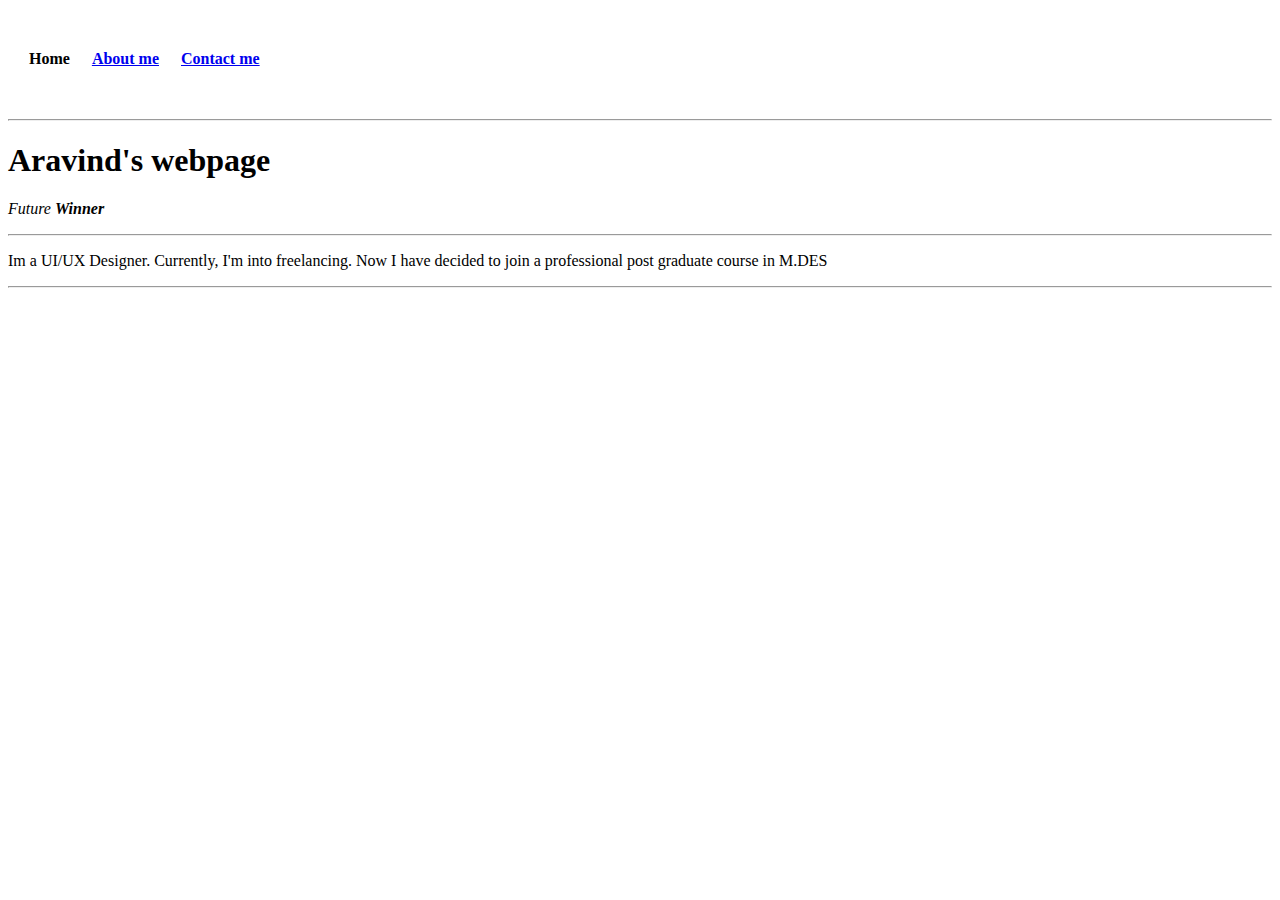
==== index.html @ 59d8682f "Add initial cv website files" ====
<!DOCTYPE html>
<html lang="en" dir="ltr">

<head>
  <meta charset="utf-8">
  <title>My personal site</title>
</head>

<body>
  <table cellspacing=20>
    <tr>
      <td><h4>Home</h4></td>
      <td><h4><a href="about.html">About me</a></h4></td>
      <td><h4><a href="contact.html">Contact me</a></h4></td>
    </tr>
  </table>
  <hr>
  <h1>Aravind's webpage</h1>

  <p><em>Future <strong>Winner</strong></em></p>
  <hr>
  <p>Im a UI/UX Designer. Currently, I'm into freelancing. Now I have decided to join a professional post graduate course in M.DES</p>
  <hr>



</body>

</html>
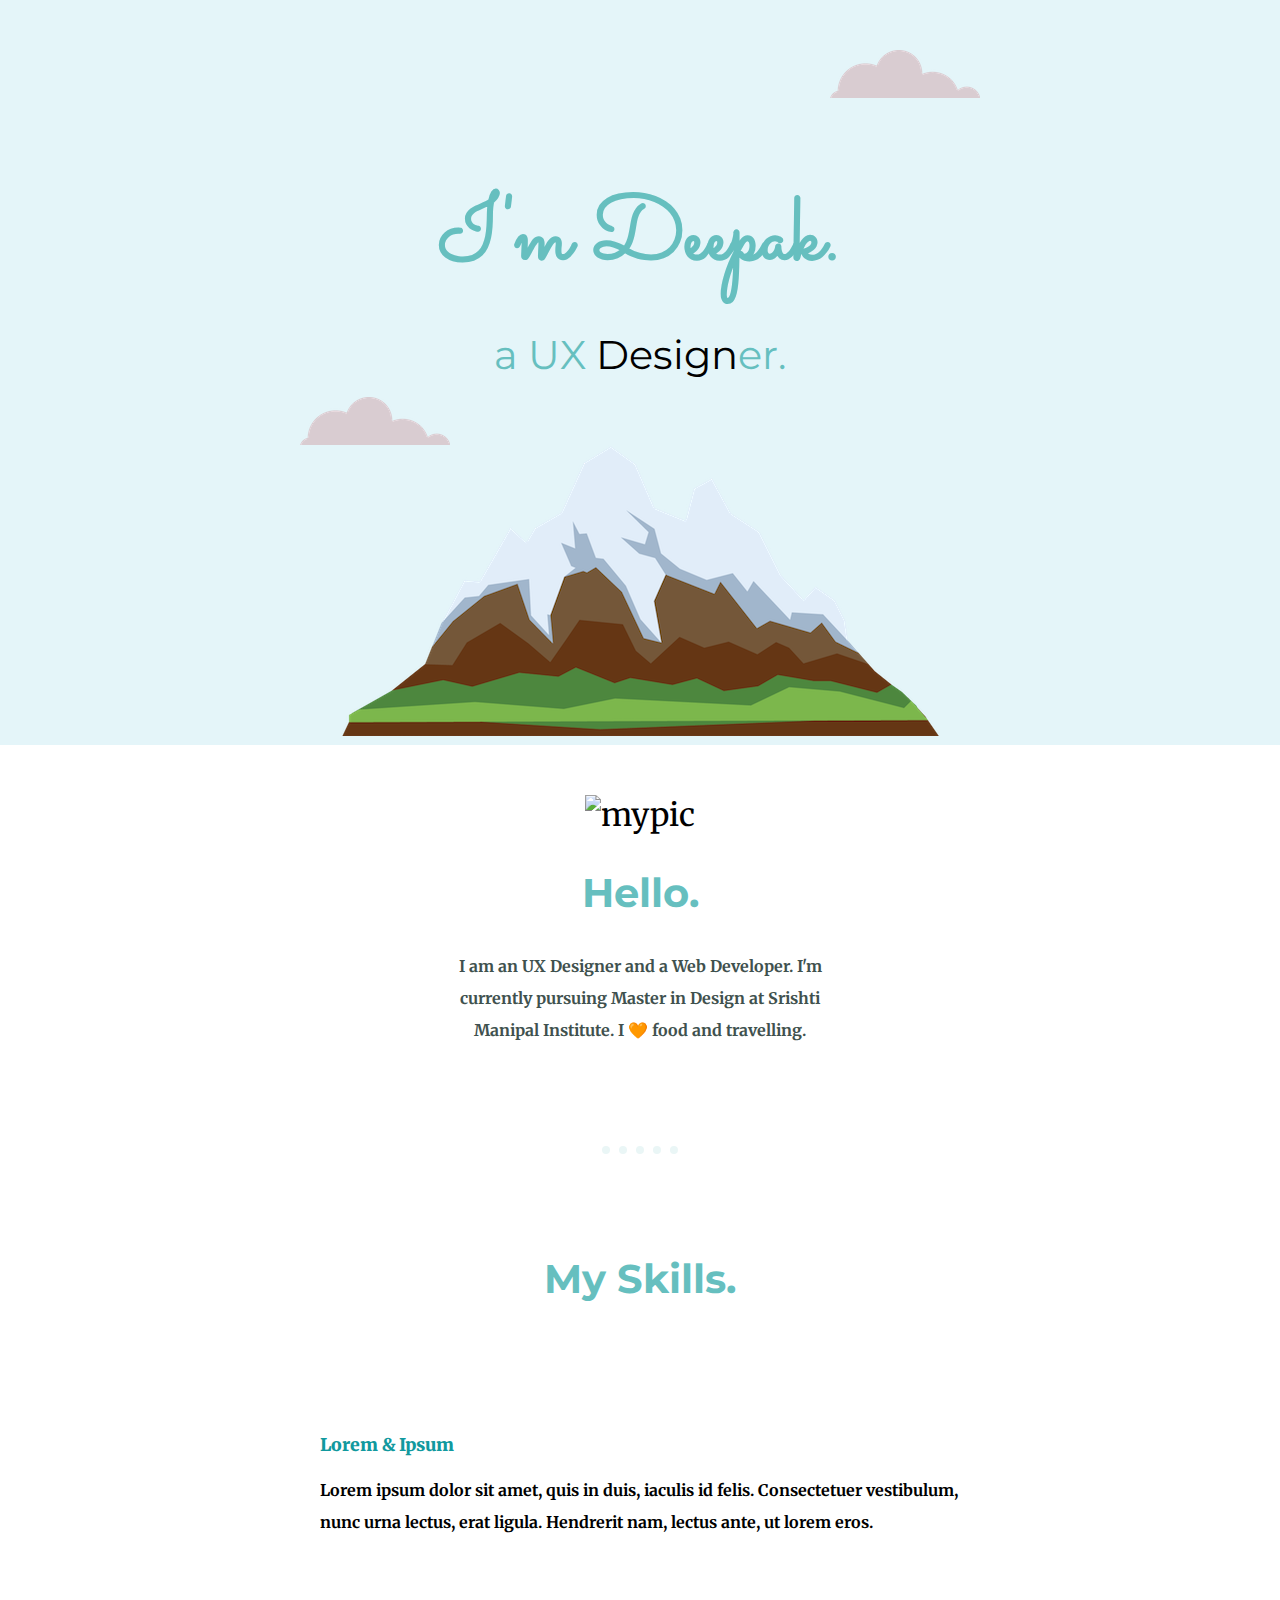
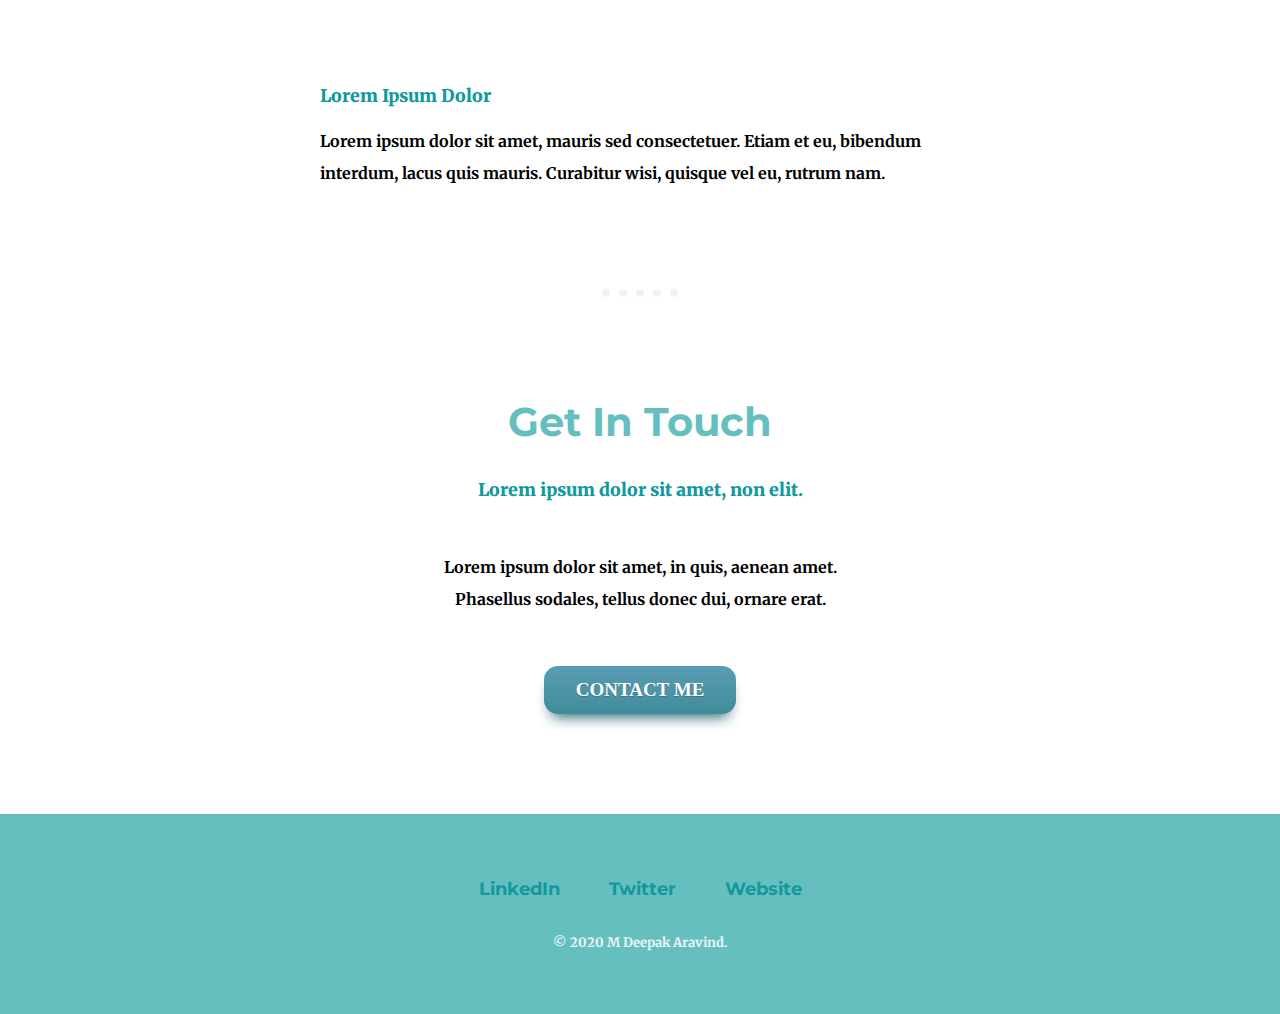
==== commit 8c303cd7: "Add files via upload" ====
--- a/index.html
+++ b/index.html
@@ -3,27 +3,57 @@
 
 <head>
   <meta charset="utf-8">
-  <title>My personal site</title>
+  <title>Deepak's</title>
+  <link rel="stylesheet" href="css/styles.css">
+  <link rel="icon" href="favicon.ico">
+  <link href="https://fonts.googleapis.com/css2?family=Merriweather&family=Montserrat&family=Sacramento&display=swap" rel="stylesheet">
 </head>
 
 <body>
-  <table cellspacing=20>
-    <tr>
-      <td><h4>Home</h4></td>
-      <td><h4><a href="about.html">About me</a></h4></td>
-      <td><h4><a href="contact.html">Contact me</a></h4></td>
-    </tr>
-  </table>
-  <hr>
-  <h1>Aravind's webpage</h1>
+  <div class="top-container">
+    <img class="cloud1" src="Images\cloud.png" alt="cloud">
+    <h1 class="main-heading"> I'm Deepak.</h1>
+    <h4 class="subtitle">a UX <span class="design">Design</span>er.</h4>
+    <img class="cloud2" src="Images\cloud.png" alt="cloud">
+    <img class="mountain" src="Images\mountain.png" alt="mountain">
 
-  <p><em>Future <strong>Winner</strong></em></p>
-  <hr>
-  <p>Im a UI/UX Designer. Currently, I'm into freelancing. Now I have decided to join a professional post graduate course in M.DES</p>
-  <hr>
+  </div>
+  <div class="middle-container">
+    <div class="profile">
+      <img class="prof" src="images/mypic.png" alt="mypic">
+      <h2>Hello.</h2>
+      <p class="bio">I am an UX Designer and a Web Developer. I'm currently pursuing Master in Design at Srishti Manipal Institute. I 🧡 food and travelling.</p>
+    </div>
+    <hr>
+    <div class="skills">
+      <h2>My Skills.</h2>
+      <div class="skill-row">
+        <img class="skillimage1" src="https://image.flaticon.com/icons/svg/2091/2091418.svg" alt="">
+        <h3>Lorem & Ipsum</h3>
+        <p class="skill1">Lorem ipsum dolor sit amet, quis in duis, iaculis id felis. Consectetuer vestibulum, nunc urna lectus, erat ligula. Hendrerit nam, lectus ante, ut lorem eros.</p>
+      </div>
+      <div class="skill-row">
+        <img class="skillimage2" src="https://image.flaticon.com/icons/svg/2972/2972138.svg" alt="">
+        <h3>Lorem Ipsum Dolor</h3>
+        <p class="skill1">Lorem ipsum dolor sit amet, mauris sed consectetuer. Etiam et eu, bibendum interdum, lacus quis mauris. Curabitur wisi, quisque vel eu, rutrum nam.</p>
+      </div>
+    </div>
+    <hr>
+    <div class="contact-me">
+      <h2>Get In Touch</h2>
+      <h3>Lorem ipsum dolor sit amet, non elit.</h3>
+      <p class="contactinfo">Lorem ipsum dolor sit amet, in quis, aenean amet. Phasellus sodales, tellus donec dui, ornare erat.</p>
+      <a href="#" id="myButton">CONTACT ME</a>
+    </div>
+  </div>
 
 
-
+  <div id="bottom-container">
+    <a class="footer-link" href="https://www.linkedin.com/">LinkedIn</a>
+    <a class="footer-link" href="https://twitter.com/">Twitter</a>
+    <a class="footer-link" href="https://www.appbrewery.co/">Website</a>
+    <p id="copy">© 2020 M Deepak Aravind.</p>
+  </div>
 </body>
 
 </html>
--- a/css/styles.css
+++ b/css/styles.css
@@ -0,0 +1,190 @@
+body {
+  margin: 0;
+  text-align: center;
+  font-family: 'Merriweather', serif;
+  font-size: 200%
+}
+
+.top-container {
+  background-color: #E4F5F9;
+  position: relative;
+  padding-top: 100px;
+}
+
+#bottom-container{
+  background-color: #66BFBF;
+  position: relative;
+  width: 100%;
+  height: 150px;
+  padding-top: 50px;
+
+
+}
+
+
+.main-heading{
+  color: #66BFBF;
+  margin: 50px auto 0 auto;
+  font-size: 5.625rem;
+  font-family: 'Sacramento', cursive;
+  line-height: 2;
+}
+
+.subtitle{
+  color: #66BFBF;
+  font-weight: normal;
+  margin: 0;
+  font-size: 2.5rem;
+  font-family: 'Montserrat', sans-serif;
+}
+
+h2 {
+  font-family: 'Montserrat', sans-serif;
+  font-size: 2.5rem;
+  color: #66BFBF;
+}
+
+h3 {
+  font-size: 1.1rem;
+  font-family: 'Merriweather', sans-serif;
+  color: #11999E;
+  font-weight: 900;
+}
+
+a{
+  font-size: 1.2rem;
+  color: #11999E;
+  font-family: 'Montserrat', sans-serif;
+}
+
+p{
+  font-size: 1rem;
+}
+
+.bio{
+  width: 29%;
+  margin:0 auto 0 auto;
+  line-height: 2;
+  font-weight: bold;
+  color: #40514E;
+}
+
+.skill1{
+  text-align: left;
+  font-size: 1rem;
+  line-height: 2;
+}
+
+.design{
+  color: Black;
+}
+
+.cloud1{
+  position:absolute;
+  right: 300px;
+  top: 50px;
+}
+
+.cloud2{
+  position: absolute;
+  left: 300px;
+  bottom: 300px;
+}
+
+.skill-row{
+  margin: 0 auto 50px auto;
+  width: 50%;
+  text-align: left;
+  padding-top: 80px;
+  font-weight: bolder;
+}
+
+.prof{
+  margin-top:50px;
+  width: 15%;
+}
+.skillimage1{
+  width: 25%;
+  float: left;
+  margin-right:50px;
+}
+.skillimage2{
+  width: 25%;
+  float: right;
+  margin-left: 50px;
+}
+.contactimage{
+  width: 10%;
+}
+hr{
+ width: 6%;
+ margin: 100px auto 100px auto;
+ border-top: 8px dotted #EAF6F6;
+ border-bottom: 0;
+ border-left: 0;
+ border-right: 0;
+}
+
+.contactinfo{
+  margin: 50px auto 50px auto;
+  width: 35%;
+  font-weight: bolder;
+  line-height: 2;
+}
+
+.footer-link{
+  text-decoration: none;
+  margin: 0 21px 0 21px;
+  font-size: 1.1rem;
+  font-weight: bolder;
+}
+
+#copy{
+  font-size: 13px;
+  color: #EAF6F6;
+  margin-top: 30px;
+  font-weight: bolder;
+}
+
+
+
+#myButton {
+	-moz-box-shadow: 0 10px 14px -7px #276873;
+	-webkit-box-shadow: 0 10px 14px -7px #276873;
+	box-shadow: 0 10px 14px -7px #276873;
+	background:-webkit-gradient(linear, left top, left bottom, color-stop(0.05, #599bb3), color-stop(1, #408c99));
+	background:-moz-linear-gradient(top, #599bb3 5%, #408c99 100%);
+	background:-webkit-linear-gradient(top, #599bb3 5%, #408c99 100%);
+	background:-o-linear-gradient(top, #599bb3 5%, #408c99 100%);
+	background:-ms-linear-gradient(top, #599bb3 5%, #408c99 100%);
+	background:linear-gradient(to bottom, #599bb3 5%, #408c99 100%);
+	filter:progid:DXImageTransform.Microsoft.gradient(startColorstr='#599bb3', endColorstr='#408c99',GradientType=0);
+	background-color:#599bb3;
+	-webkit-border-radius:14px;
+	-moz-border-radius:14px;
+	border-radius:14px;
+	display:inline-block;
+	cursor:pointer;
+	color:#ffffff;
+	font-family:Verdana;
+	font-size:19px;
+	font-weight:bold;
+	padding:13px 32px;
+	text-decoration:none;
+	text-shadow:0 1px 0 #3d768a;
+  margin-bottom: 100px;
+}
+#myButton:hover {
+	background:-webkit-gradient(linear, left top, left bottom, color-stop(0.05, #408c99), color-stop(1, #599bb3));
+	background:-moz-linear-gradient(top, #408c99 5%, #599bb3 100%);
+	background:-webkit-linear-gradient(top, #408c99 5%, #599bb3 100%);
+	background:-o-linear-gradient(top, #408c99 5%, #599bb3 100%);
+	background:-ms-linear-gradient(top, #408c99 5%, #599bb3 100%);
+	background:linear-gradient(to bottom, #408c99 5%, #599bb3 100%);
+	filter:progid:DXImageTransform.Microsoft.gradient(startColorstr='#408c99', endColorstr='#599bb3',GradientType=0);
+	background-color:#408c99;
+}
+#myButton:active {
+	position:relative;
+	top:1px;
+}
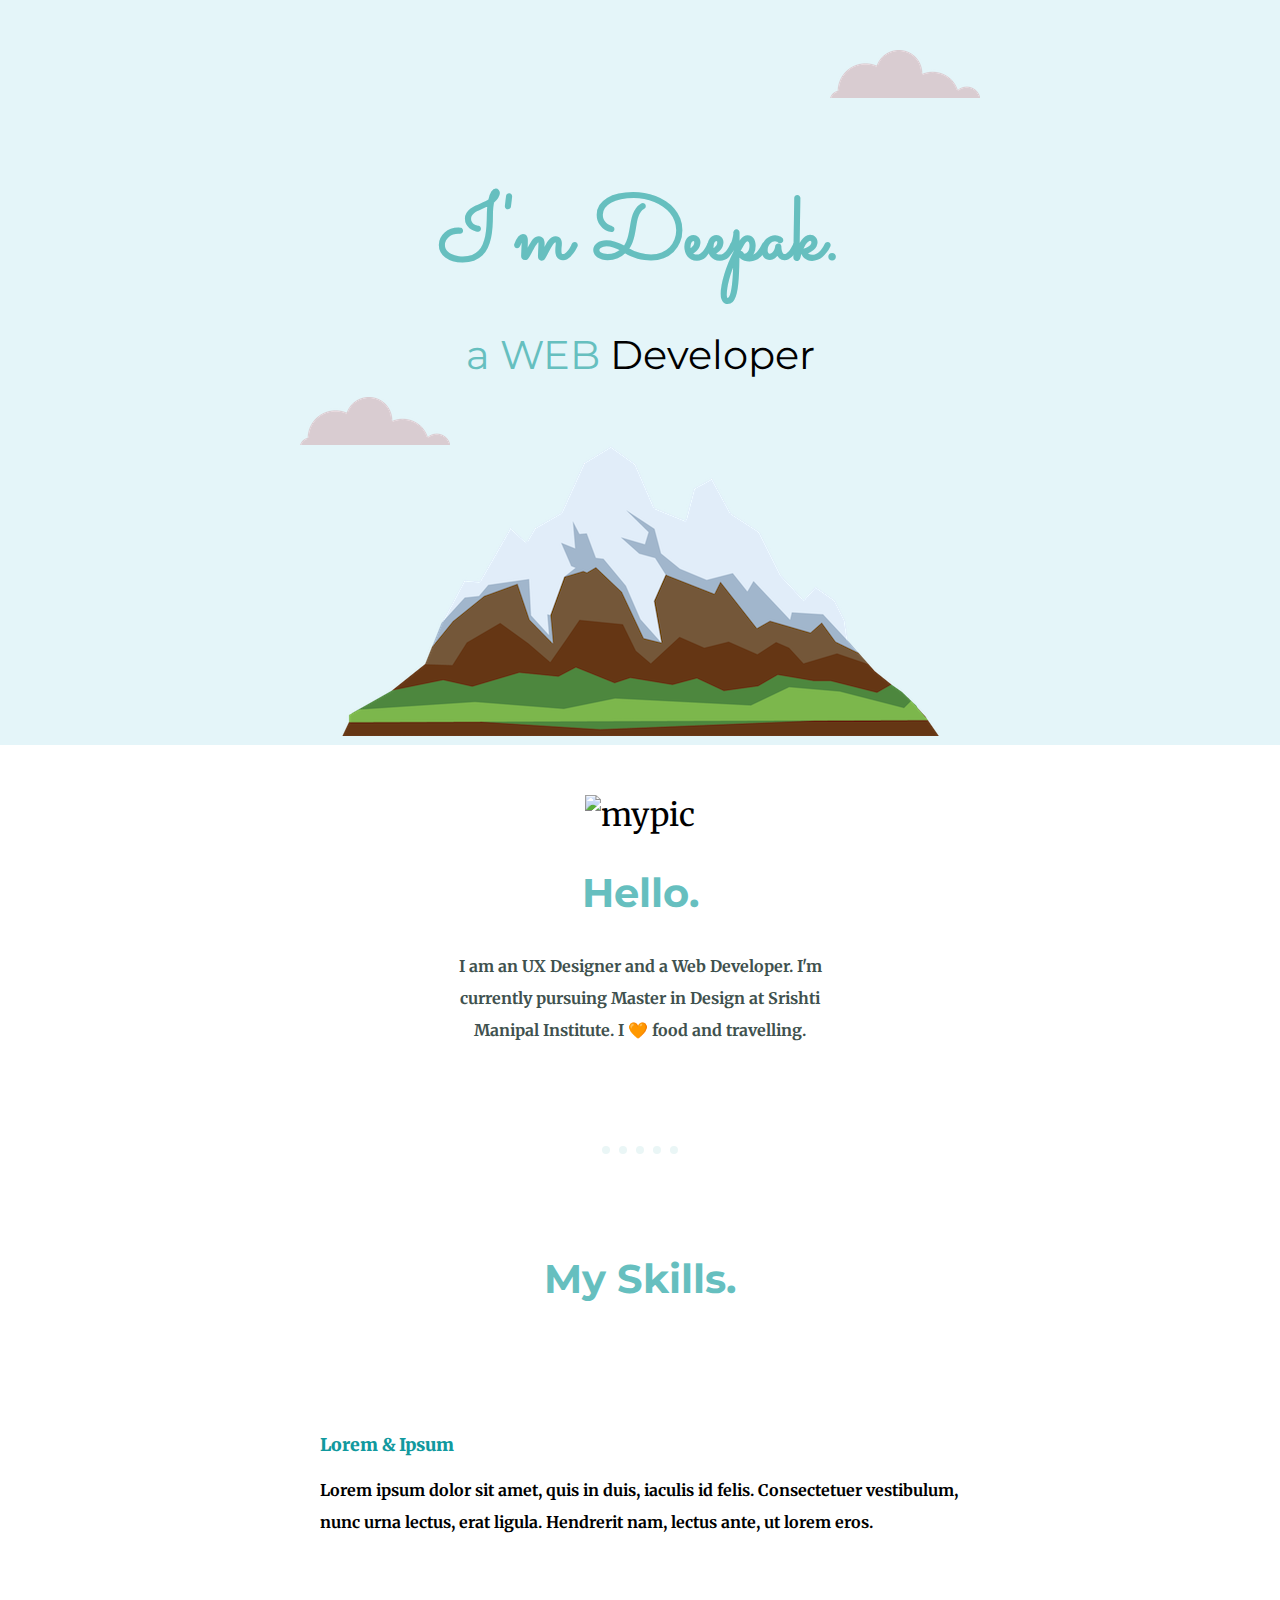
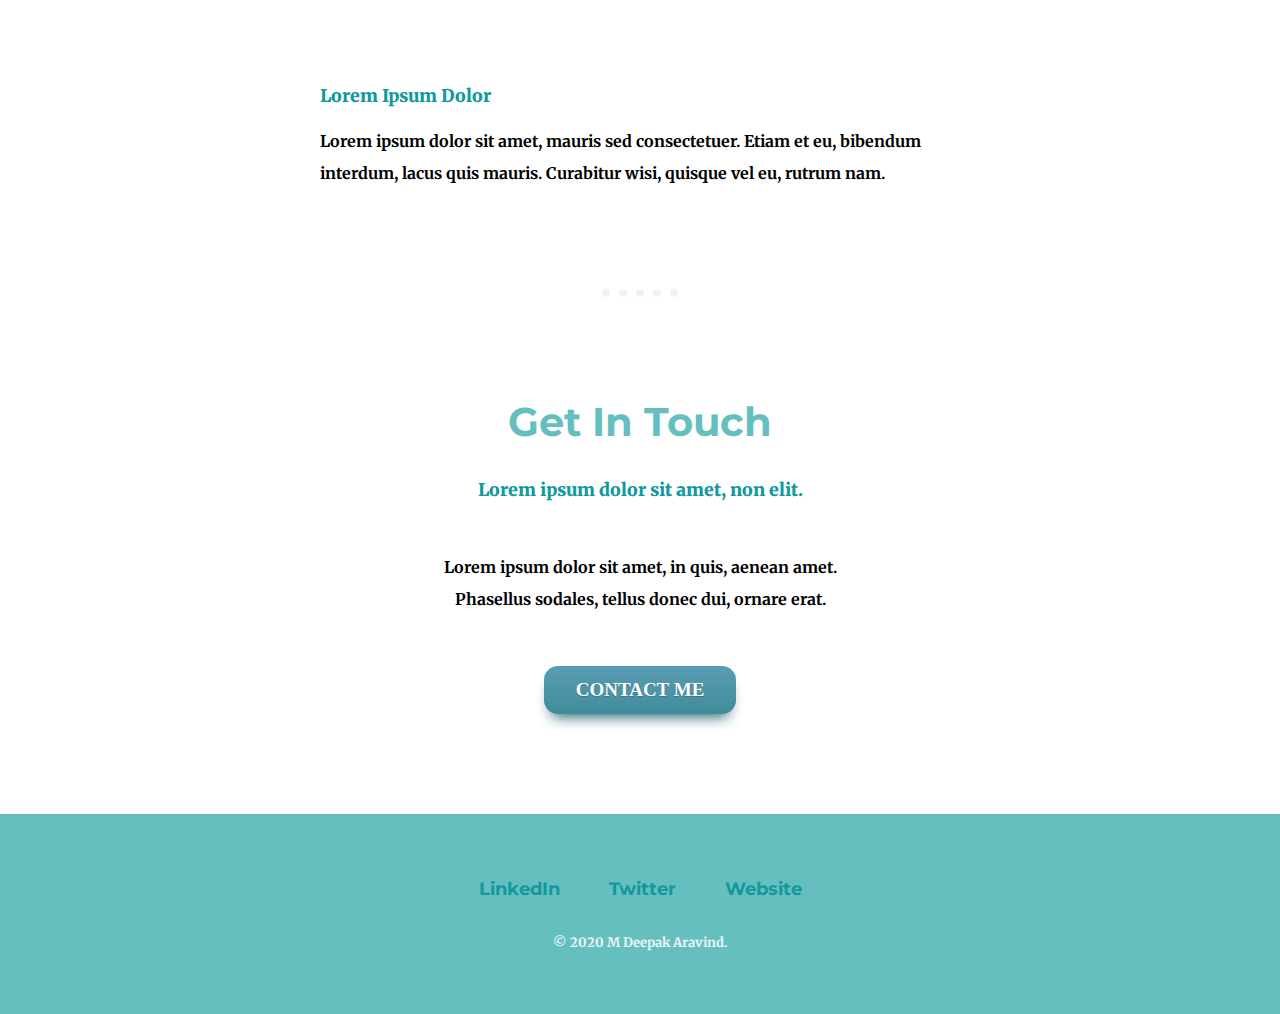
==== commit 5049aefb: "Update index.html" ====
--- a/index.html
+++ b/index.html
@@ -13,14 +13,14 @@
   <div class="top-container">
     <img class="cloud1" src="Images\cloud.png" alt="cloud">
     <h1 class="main-heading"> I'm Deepak.</h1>
-    <h4 class="subtitle">a UX <span class="design">Design</span>er.</h4>
+    <h4 class="subtitle">a WEB <span class="design">Developer</span></h4>
     <img class="cloud2" src="Images\cloud.png" alt="cloud">
     <img class="mountain" src="Images\mountain.png" alt="mountain">
 
   </div>
   <div class="middle-container">
     <div class="profile">
-      <img class="prof" src="images/mypic.png" alt="mypic">
+      <img class="prof" src="https://image.flaticon.com/icons/svg/2922/2922510.svg" alt="mypic">
       <h2>Hello.</h2>
       <p class="bio">I am an UX Designer and a Web Developer. I'm currently pursuing Master in Design at Srishti Manipal Institute. I 🧡 food and travelling.</p>
     </div>
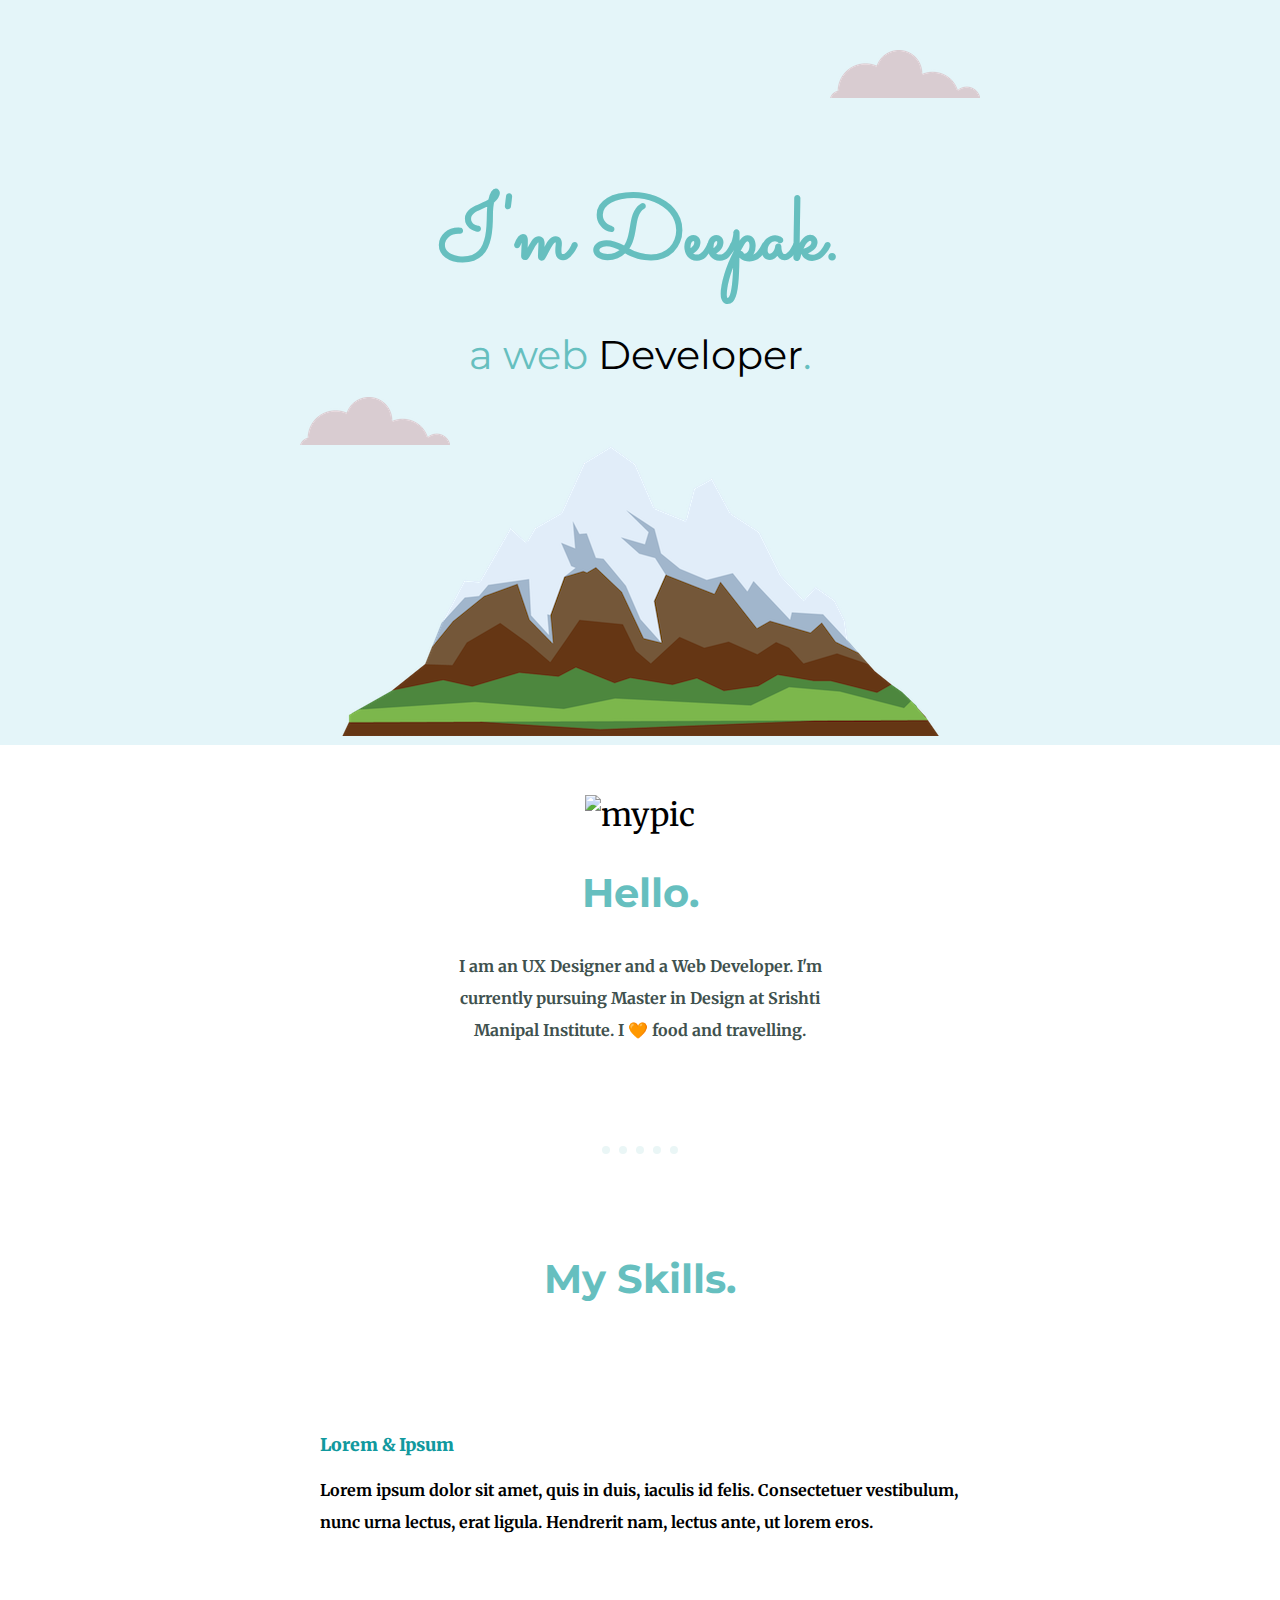
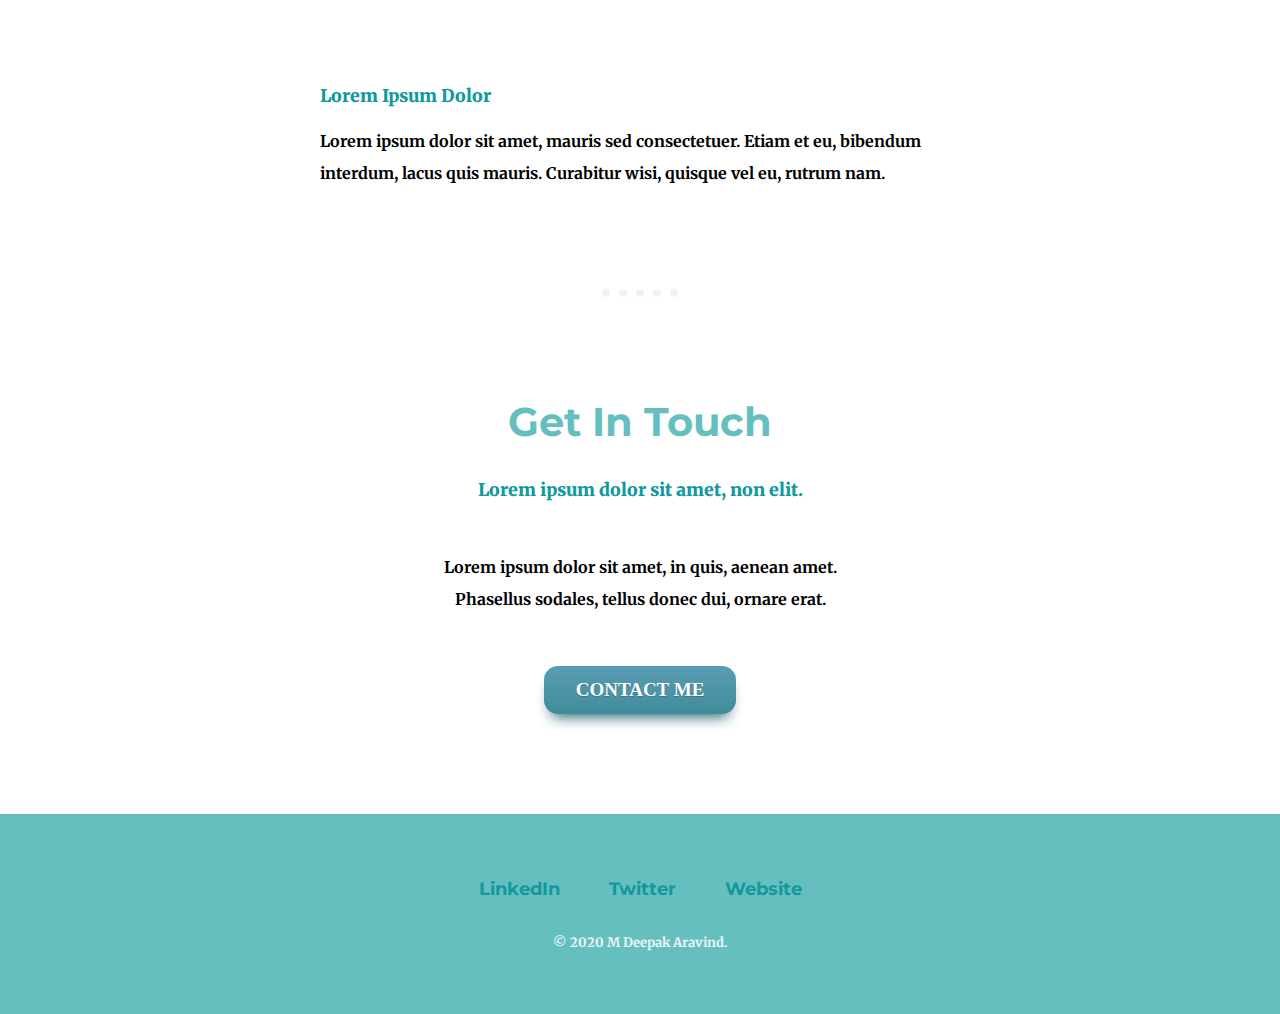
==== commit d336cef8: "Update index.html" ====
--- a/index.html
+++ b/index.html
@@ -13,7 +13,7 @@
   <div class="top-container">
     <img class="cloud1" src="Images\cloud.png" alt="cloud">
     <h1 class="main-heading"> I'm Deepak.</h1>
-    <h4 class="subtitle">a WEB <span class="design">Developer</span></h4>
+    <h4 class="subtitle">a web <span class="design">Developer</span>.</h4>
     <img class="cloud2" src="Images\cloud.png" alt="cloud">
     <img class="mountain" src="Images\mountain.png" alt="mountain">
 
